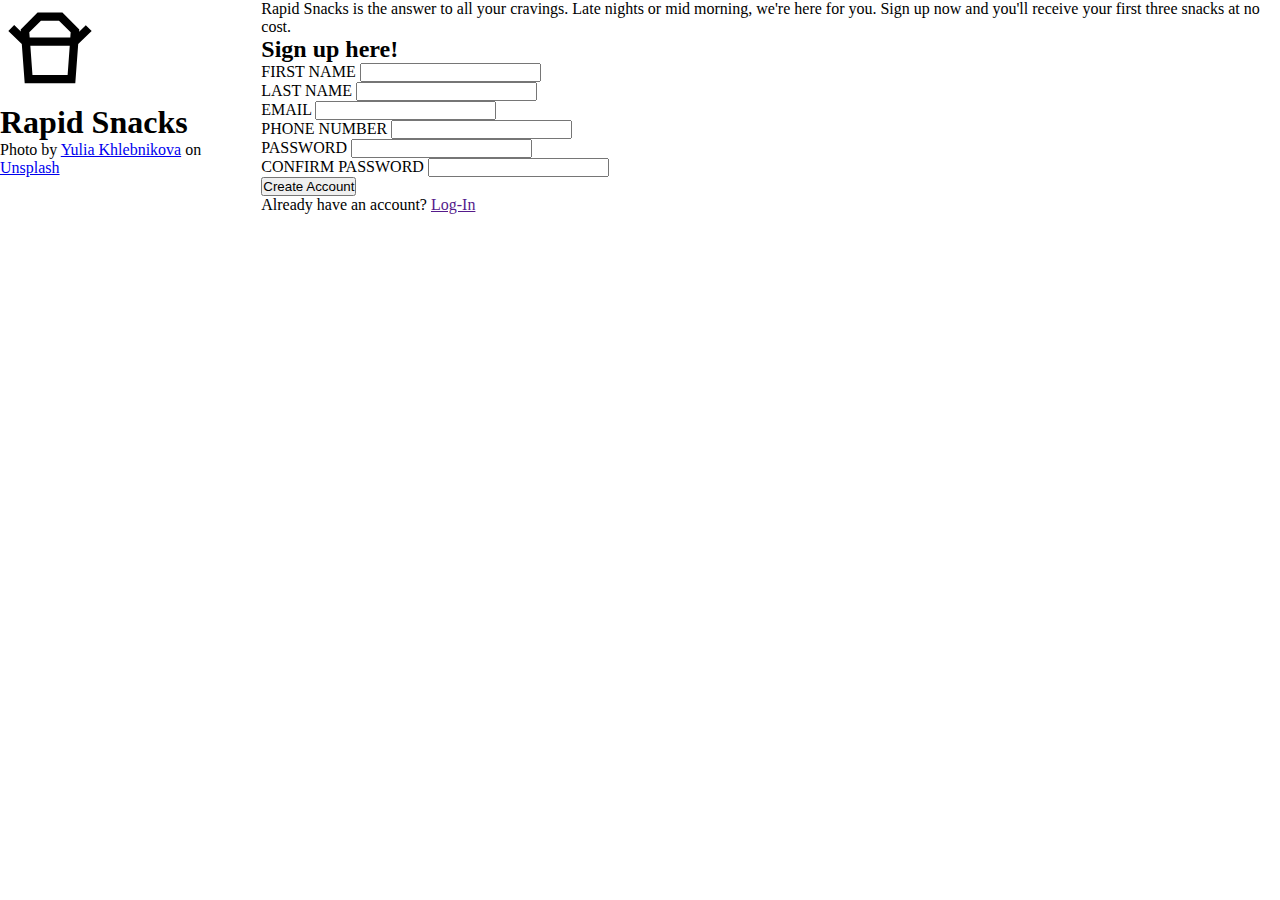
==== htmlV2.html @ 3c3cd822 "Create a third version in an effort to use BOP" ====
<!DOCTYPE html>
<html lang="en">

<head>
  <meta charset="UTF-8">
  <meta http-equiv="X-UA-Compatible" content="IE=edge">
  <meta name="viewport" content="width=device-width, initial-scale=1.0">
  <title>Rapid Snacks Sign-up</title>
  <link rel="stylesheet" href="styleV2.css">
  <script src="main.js" defer></script>
  <link rel="preconnect" href="https://fonts.googleapis.com">
  <link rel="preconnect" href="https://fonts.gstatic.com" crossorigin>
  <link href="https://fonts.googleapis.com/css2?family=Ubuntu:wght@300;500;700&display=swap" rel="stylesheet">
</head>

<body>
  <div class="container">
    <section id="sidebar" class="primary">
      <div id="logo">
        <img src="./assets/takeout_dining_black_24dp.svg" alt="takeout box">
        <h1>Rapid Snacks</h1>
      </div>
      <p>Photo by <a
          href="https://unsplash.com/@khlebnikovayulia?utm_source=unsplash&utm_medium=referral&utm_content=creditCopyText">Yulia
          Khlebnikova</a> on <a
          href="https://unsplash.com/s/photos/snack?utm_source=unsplash&utm_medium=referral&utm_content=creditCopyText">Unsplash</a>
      </p>
    </section>
    <section id="signup" class="primary">
      <div class="signup-child">
        <p>
          Rapid Snacks is the answer to all your cravings. Late nights or mid morning, we're here for you. Sign up
          now and you'll receive your first three snacks at no cost.
        </p>
      </div>
      <div id="form" class="signup-child">
        <h2>Sign up here!</h2>
        <form action="" id="Sign-up">
          <section id="fName" class="form-group">
            <div>
              <label for="name">FIRST NAME</label>
              <input type="text" name="client_name" id="name" required placeholder=" ">
            </div>
            <div>
              <label for="lastName">LAST NAME</label>
              <input type="text" name="client_lastName" id="lastName" required placeholder=" ">
            </div>
          </section>
          <section id="fContact" class="form-group">
            <div>
              <label for="email">EMAIL</label>
              <input type="email" name="client_email" id="email" required placeholder=" ">
            </div>
            <div>
              <label for="phone">PHONE NUMBER</label>
              <input type="tel" name="client_phone" id="phone" minlength="8" inputmode="numeric" placeholder=" ">
            </div>
          </section>
          <section id="fPassword" class="form-group">
            <div>
              <label for="psw">PASSWORD</label>
              <input type="password" name="client_password" id="psw" required pattern="(?=.*\d)(?=.*[A-Z]).{8,}"
                title="Must contain at least one number and one uppercase letter, and at least 8 or more characters"
                placeholder=" " class="error">
              <div id="psw_error"></div>
            </div>
            <div>
              <label for="pswC">CONFIRM PASSWORD</label>
              <input type="password" name="client_passwordC" id="pswC" required placeholder=" " class="error">
            </div>
          </section>
        </form>
      </div>
      <div class="signup-child">
        <button form="Sign-up" type="submit">Create Account</button>
        <p>Already have an account? <a href="">Log-In</a></p>
      </div>
    </section>
  </div>
</body>

</html>
---- styleV2.css ----
* {
  margin: 0;
  padding: 0;
  box-sizing: border-box;
}


html {
  height: 100%;
}

body {
  min-height: 100%;
}

.container {
  display: flex;
}

.container > * {
}
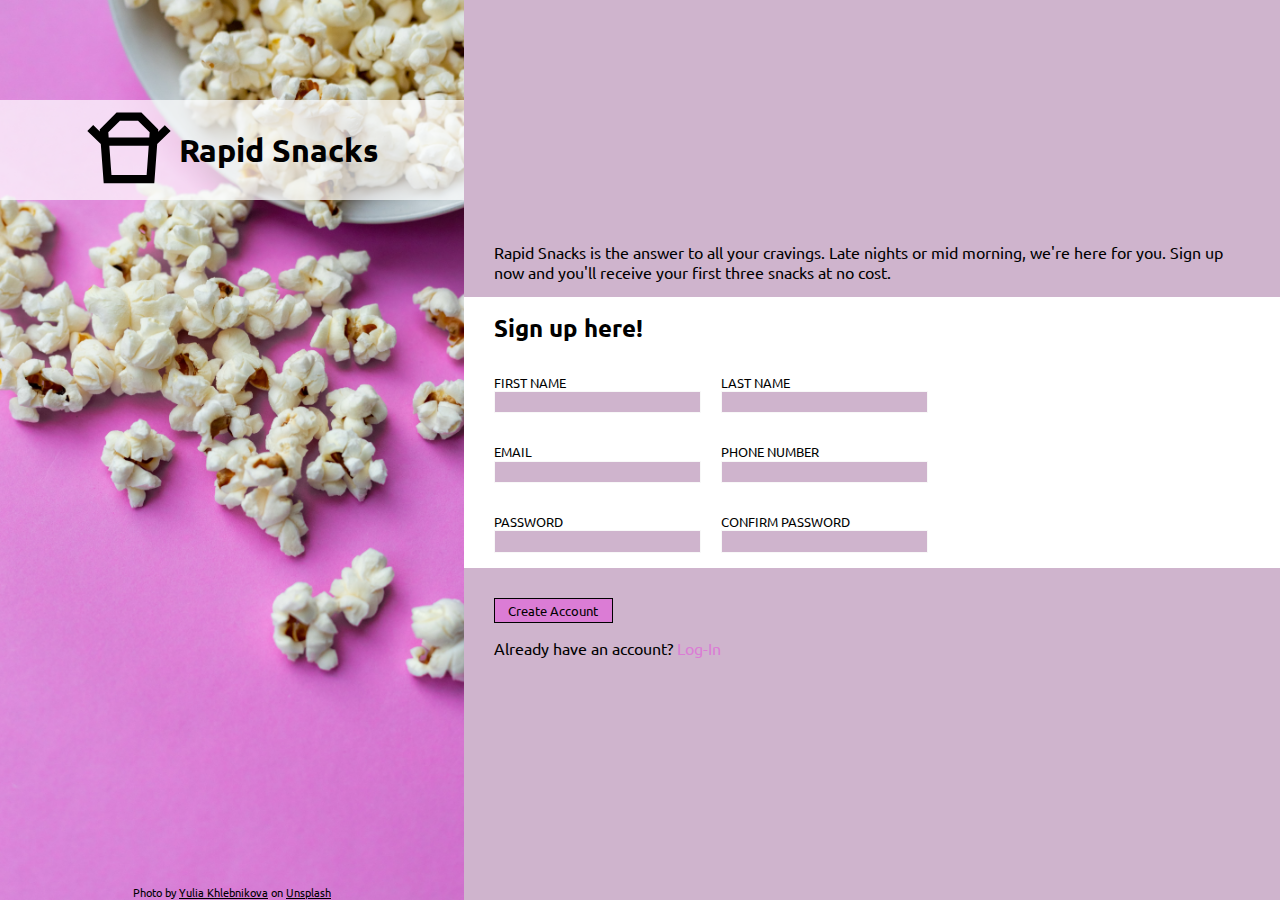
==== commit d7a390c4: "Create error for non matching passwords" ====
--- a/htmlV2.html
+++ b/htmlV2.html
@@ -35,15 +35,15 @@
       </div>
       <div id="form" class="signup-child">
         <h2>Sign up here!</h2>
-        <form action="" id="Sign-up">
+        <form action="/" id="Sign-up">
           <section id="fName" class="form-group">
             <div>
               <label for="name">FIRST NAME</label>
-              <input type="text" name="client_name" id="name" required placeholder=" ">
+              <input type="text" name="client_name" id="name" required placeholder=" " minlength="1">
             </div>
             <div>
               <label for="lastName">LAST NAME</label>
-              <input type="text" name="client_lastName" id="lastName" required placeholder=" ">
+              <input type="text" name="client_lastName" id="lastName" required placeholder=" " minlength="1">
             </div>
           </section>
           <section id="fContact" class="form-group">
@@ -72,7 +72,7 @@
         </form>
       </div>
       <div class="signup-child">
-        <button form="Sign-up" type="submit">Create Account</button>
+        <button form="Sign-up" type="submit" id="create">Create Account</button>
         <p>Already have an account? <a href="">Log-In</a></p>
       </div>
     </section>
--- a/styleV2.css
+++ b/styleV2.css
@@ -2,20 +2,127 @@
   margin: 0;
   padding: 0;
   box-sizing: border-box;
+  /* border: 1px black dashed; */
 }
 
-
-html {
-  height: 100%;
+:root {
+	--rapidcolor: rgb(219 124 213);
+  --rapidcolorlight: rgb(207, 180, 205);
 }
 
 body {
-  min-height: 100%;
+  font-family: "Ubuntu" , sans-serif;
+}
+
+body, .container {
+  min-height: 100vh;
 }
 
 .container {
   display: flex;
+  background-color: var(--rapidcolorlight);
+  min-width: fit-content;
+  flex-wrap: wrap
 }
 
-.container > * {
+#sidebar {
+  background-image: url(./assets/yulia-khlebnikova-iuwMdNq0-s4-unsplash.jpg);
+	background-size: cover;
+	background-position: center;
+  display: flex;
+  flex-direction: column;
+  justify-content: space-between;
+  padding-top: 100px;
+  flex: 1 1 25%;
+}
+
+#sidebar > * {
+  min-width: max-content
+}
+
+#logo {
+  display: flex;
+  align-items: center;
+  justify-content: center;
+  background-color: rgba(255, 255, 255, .7);
+}
+
+h1 {
+  font-size: 2rem;
+  padding-right: 0.2em;
+}
+
+#sidebar > p {
+  font-size: 0.7rem;
+  text-align: center;
+}
+
+#sidebar > p > a {
+  color: inherit;
+}
+
+#signup {
+  display: flex;
+  flex-direction: column;
+  justify-content: center;
+  flex: 3 1 30%;
+}
+
+.signup-child {
+  padding: 15px 30px;
+}
+
+
+#form {
+  background-color: white;
+}
+
+.form-group {
+  display: flex;
+  gap: 5px 20px;
+  margin-top: 30px;
+  flex-wrap: wrap;
+}
+
+label {
+  display: block;
+  font-size: 0.8rem;
+}
+
+input, button {
+  font-family: inherit;
+  background-color: var(--rapidcolorlight);
+}
+
+input {
+  padding: 0.1rem;
+  outline: none;
+  border: 0.1em solid #f8f8f8;
+}
+
+input:focus {
+  border: 0.1em solid var(--rapidcolor);
+  box-shadow: 0px 0px 2px 1px var(--rapidcolor);
+}
+
+input:invalid:not(:focus):not(:placeholder-shown) {
+  border: 0.1em solid var(--rapidcolor);
+  box-shadow: 0px 0px 2px 1px red;
+}
+
+#psw_error {
+	color: red;
+	font-size: 0.8rem;
+ }
+
+button {
+  background-color: var(--rapidcolor);
+  margin: 15px 0;
+  padding: 0.25em 1em;
+  border: 0.1em solid black;
+}
+
+#signup a {
+  color: var(--rapidcolor);
+  text-decoration: none;
 }